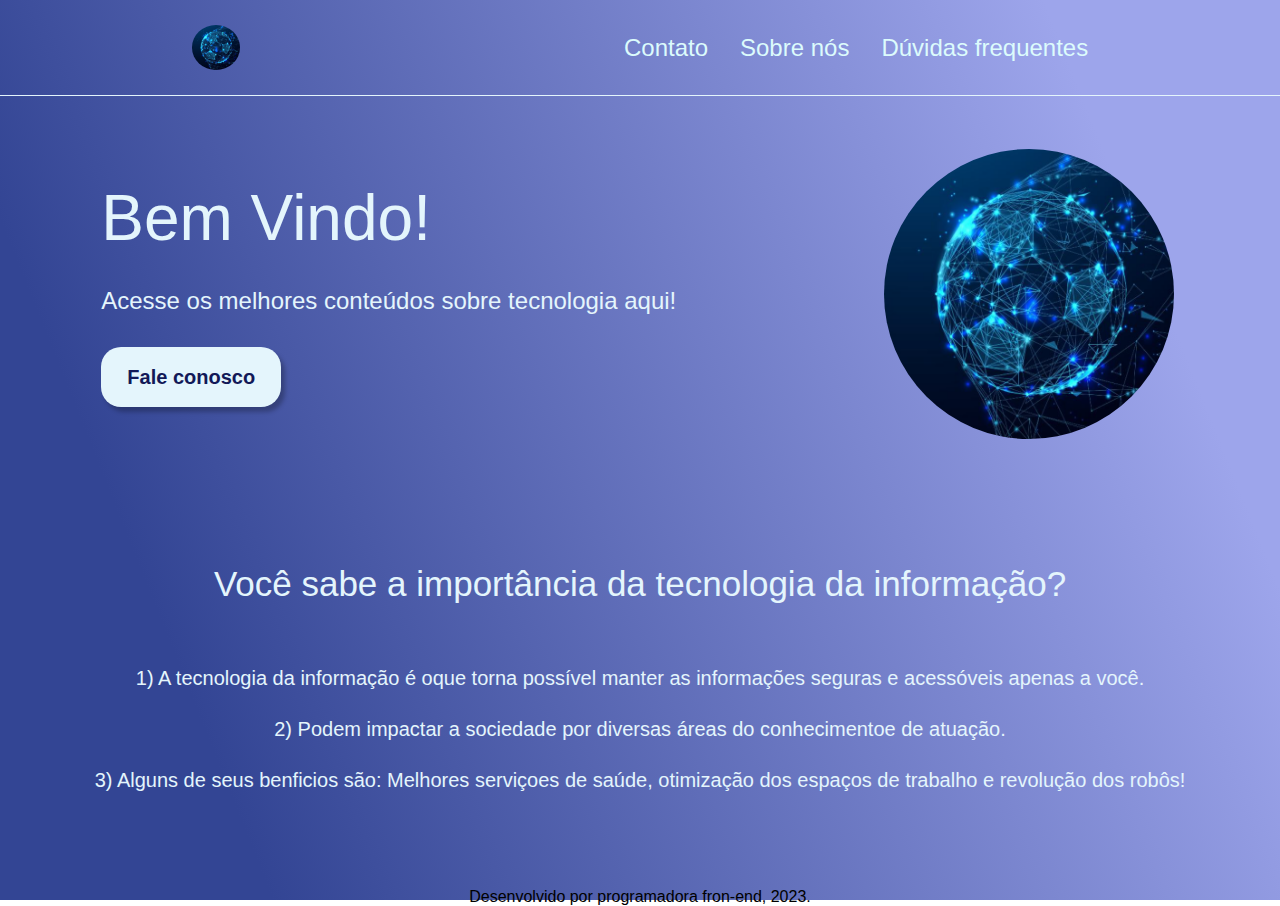
==== index.html @ be085b10 "Add files via upload" ====
<!DOCTYPE html>
<html lang="pt-BR">
<head>
    <meta charset="UTF-8">
    <meta http-equiv="X-UA-Compatible" content="IE=edge">
    <meta name="viewport" content="width=device-width, initial-scale=1.0">
    <title>Blog Tecmais - Tudo que você precisa saber sobre tecnologia</title>
    <link rel="stylesheet" type="text/css" href="style.css" href="/projeto-final/acresponsivo5.css">
</head>

<body>
    <header class="cabecalho">
        <img class="cabecalho-imagem" src="bolatec.png" alt="Logo Tecmais">
        <nav class="cabecalho-menu">
            <a class="cabecalho-menu-item" href="fale-conosco.html">Contato</a>
            <a class="cabecalho-menu-item" href="fale-conosco.html">Sobre nós</a>
            <a class="cabecalho-menu-item" href="fale-conosco.html">Dúvidas frequentes</a>
        </nav>
    </header>

    <main class="conteudo">
        <section class="conteudo-principal">
            <div class="conteudo-principal-escrito">
                <h1 class="conteudo-principal-escrito-titulo">Bem Vindo!</h1>
                <h2 class="conteudo-principal-escrito-subtitulo">Acesse os melhores conteúdos sobre tecnologia aqui!</h2>
                <a class="conteudo-principal-botao" href="formulario.html">Fale conosco</a>
            </div>
            <img class="conteudo-principal-imagem" src="bolatec.png" alt="Imagem cérebro">
        </section>

        <section class="conteudo-secundario">
            <h3 class="conteudo-secundario-pergunta">Você sabe a importância da tecnologia da informação?</h3>
            <p class="conteudo-secundario-item">1) A tecnologia da informação é oque torna possível manter as informações seguras e acessóveis apenas a você.</p>
            <p class="conteudo-secundario-item">2) Podem impactar a sociedade por diversas áreas do conhecimentoe de atuação.</p>
            <p class="conteudo-secundario-item">3) Alguns de seus benficios são: Melhores serviçoes de saúde, otimização dos espaços de trabalho e revolução dos robôs!</p>
        </section>
    </main>

    <footer class="rodape">
        <p class="rodape-texto">Desenvolvido por programadora fron-end, 2023.</p>
    </footer>
</body>
</html>
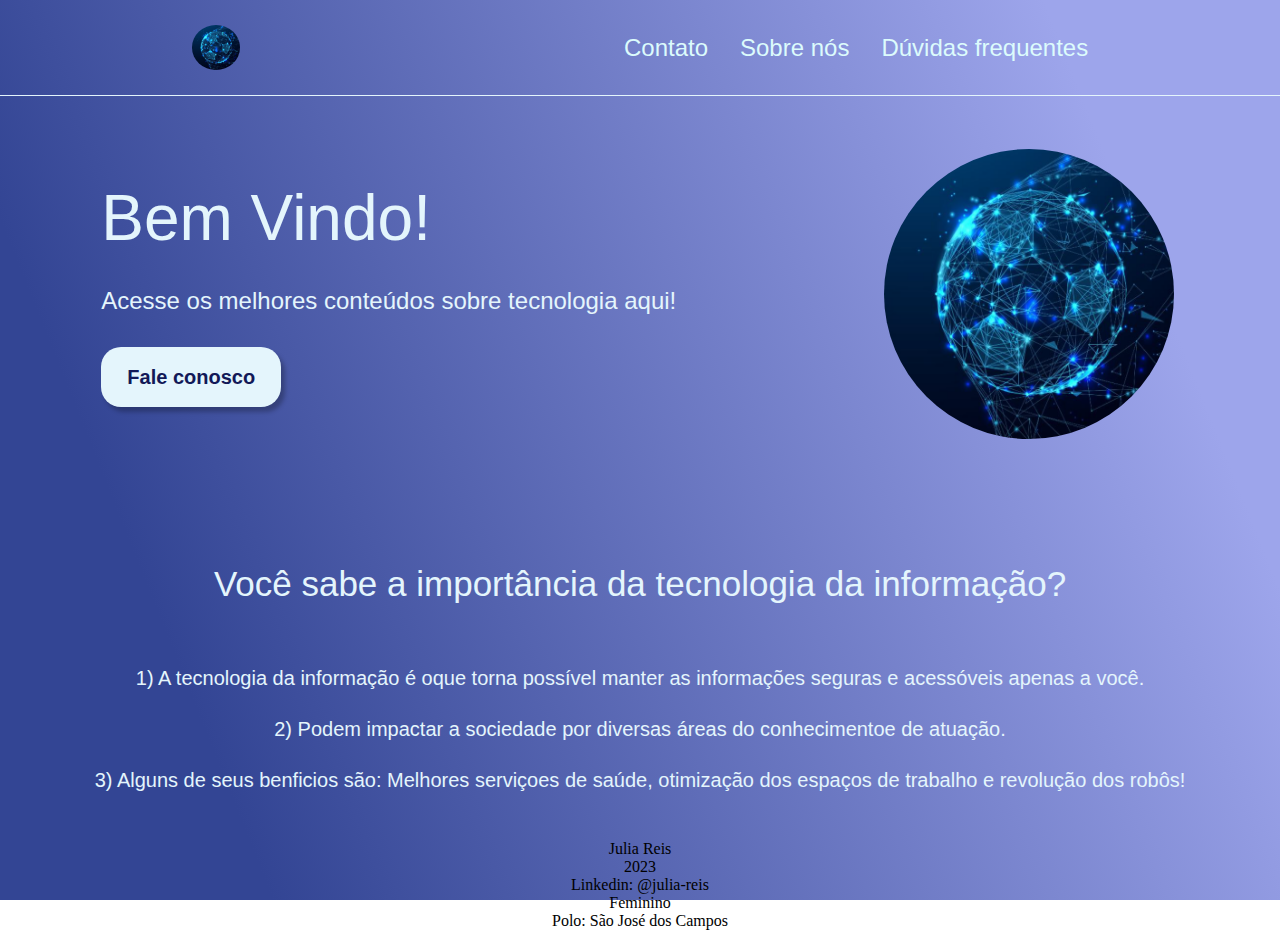
==== commit 69ba1c5f: "Update index.html" ====
--- a/index.html
+++ b/index.html
@@ -6,9 +6,63 @@
     <meta name="viewport" content="width=device-width, initial-scale=1.0">
     <title>Blog Tecmais - Tudo que você precisa saber sobre tecnologia</title>
     <link rel="stylesheet" type="text/css" href="style.css" href="/projeto-final/acresponsivo5.css">
+
+    <script>
+        var name = "Julia Alencar Portella";
+        var dados = "São josé dos campos, ADS - Universidade Presb. Mackenzie"
+
+        function horarios(){
+            var h = new Date().getHours();
+            if (h <= 12){
+                return "Bom dia!"
+            }
+            else if (h <= 18){
+                return "Boa tarde!"
+            }
+            else{
+                return "Boa noite!"
+            }
+        }
+
+        function diaSemana(){
+            var data = new Date()
+            dia = data.getDay()
+            switch(dia){
+                case 0:
+                    msg = "Hoje é o ultimo dia da semana!";
+                    break;
+                case 1:
+                    msg = "Hoje é o primeiro dia da semana!";
+                    break;
+                case 2:
+                    msg = "Hoje é o segundo dia da semana!";
+                    break;
+                case 3:
+                    msg = "Hoje é o terceiro dia da semana!";
+                    break;
+                case 4:
+                    msg = "Hoje é o quarto dia da semana!";
+                    break;
+                case 5:
+                    msg = "Hoje é o quinto dia da semana!";
+                    break;
+                case 6:
+                    msg = "Hoje é o sexto dia da semana!";
+                    break;
+            }return msg
+
+        }
+        function mostrarAlerta(){
+            var mensagem = horarios() +"\n"+  name +"\n"+ dados +"\n"+ diaSemana();
+            alert(mensagem);
+        }
+
+           
+    </script>
 </head>
 
-<body>
+<body  onload="mostrarAlerta()">
+
     <header class="cabecalho">
         <img class="cabecalho-imagem" src="bolatec.png" alt="Logo Tecmais">
         <nav class="cabecalho-menu">
@@ -37,7 +91,18 @@
     </main>
 
     <footer class="rodape">
-        <p class="rodape-texto">Desenvolvido por programadora fron-end, 2023.</p>
+        <script>
+            var nome = "Julia Reis";
+            var ano = "2023";
+            var redesocial = "Linkedin: @julia-reis";
+            var sexo = "Feminino";
+            var local = "Polo: São José dos Campos"
+            document.write(nome + "<br>");
+            document.write(ano + "<br>");
+            document.write(redesocial + "<br>");
+            document.write(sexo + "<br>");
+            document.write(local + "<br>");
+        </script>
     </footer>
 </body>
-</html>+</html>
